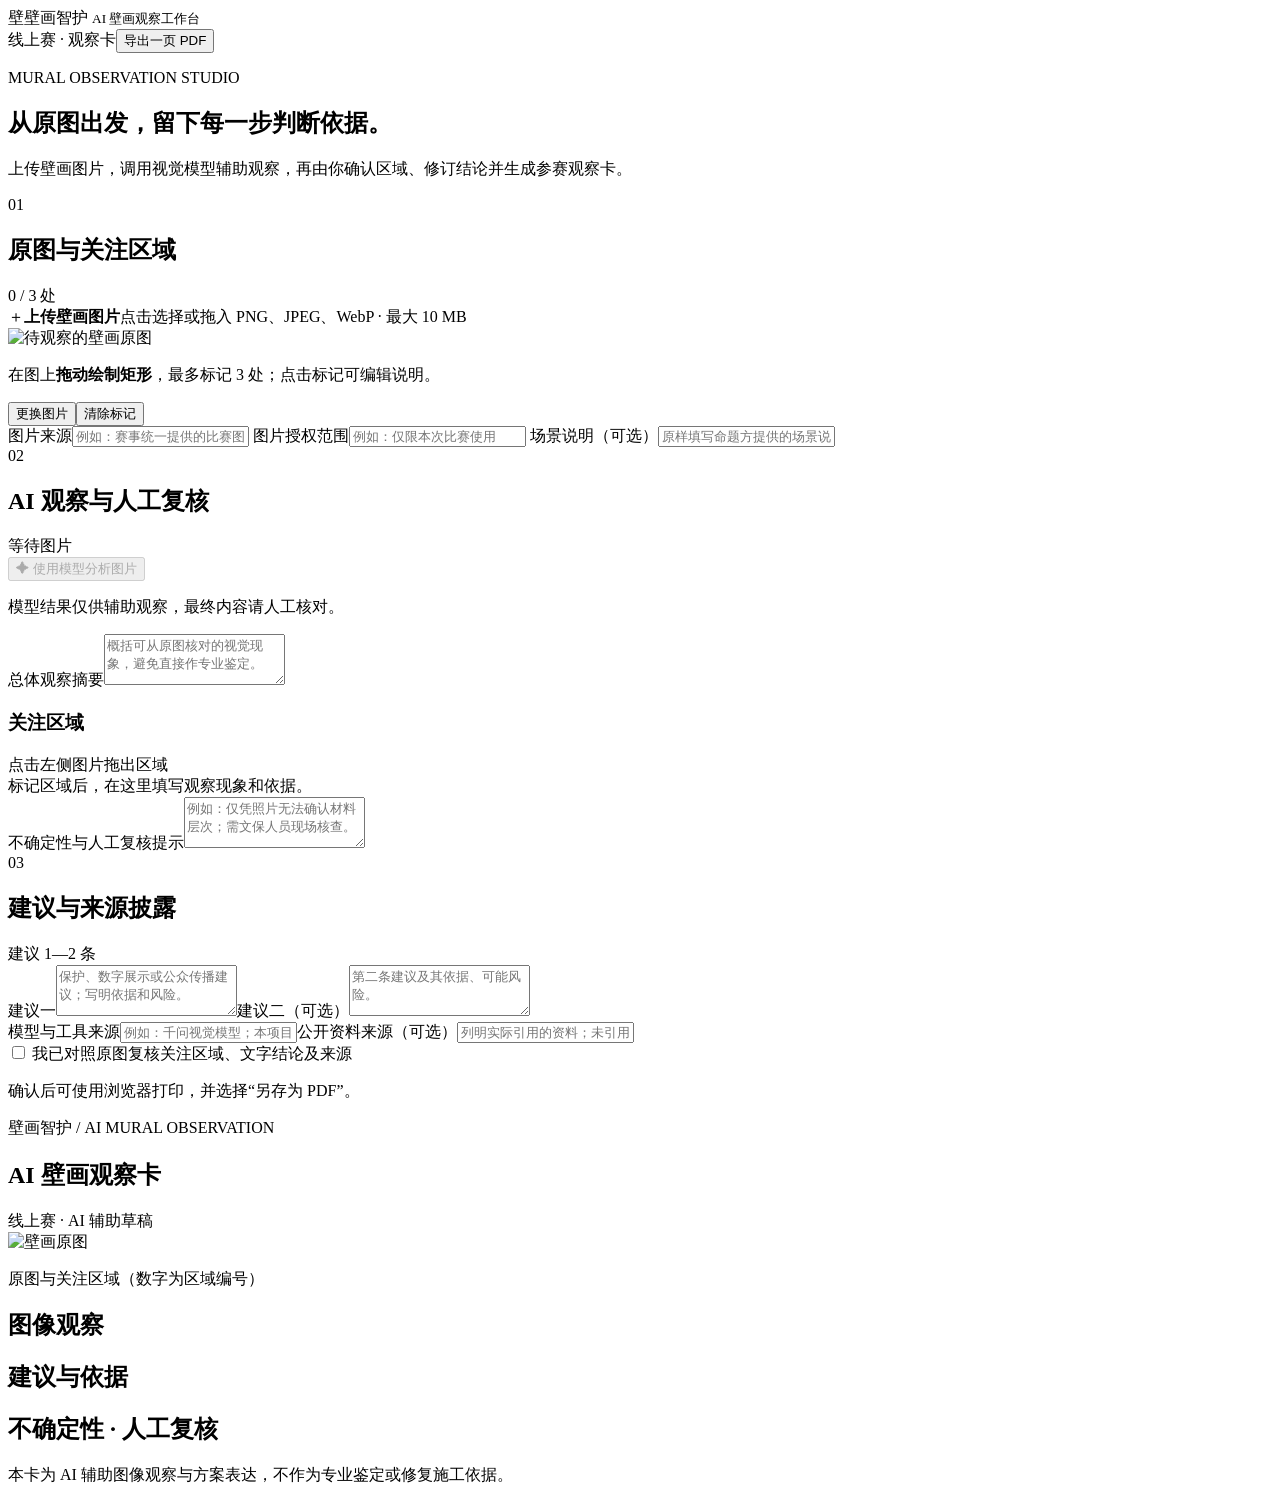
==== web/index.html @ 6996327d "Add mural web workbench" ====
<!doctype html>
<html lang="zh-CN">
<head>
  <meta charset="utf-8">
  <meta name="viewport" content="width=device-width, initial-scale=1">
  <title>壁画智护 · AI 壁画观察卡</title>
  <link rel="stylesheet" href="/styles.css">
</head>
<body>
  <header class="topbar">
    <div class="brand"><span class="brand-mark">壁</span><span>壁画智护 <small>AI 壁画观察工作台</small></span></div>
    <div class="top-actions"><span class="phase">线上赛 · 观察卡</span><button id="printBtn" class="primary" type="button">导出一页 PDF</button></div>
  </header>

  <main class="workspace">
    <section class="hero">
      <p class="eyebrow">MURAL OBSERVATION STUDIO</p>
      <h1>从原图出发，留下每一步判断依据。</h1>
      <p>上传壁画图片，调用视觉模型辅助观察，再由你确认区域、修订结论并生成参赛观察卡。</p>
    </section>

    <div class="columns">
      <section class="panel image-panel">
        <div class="section-head"><div><span class="step">01</span><h2>原图与关注区域</h2></div><span id="markerCount" class="subtle">0 / 3 处</span></div>
        <div id="dropZone" class="drop-zone">
          <input id="imageInput" type="file" accept="image/png,image/jpeg,image/webp" hidden>
          <div id="emptyImage" class="empty-image"><span class="upload-icon">＋</span><strong>上传壁画图片</strong><span>点击选择或拖入 PNG、JPEG、WebP · 最大 10 MB</span></div>
          <div id="imageStage" class="image-stage hidden"><img id="muralImage" alt="待观察的壁画原图"><div id="markerLayer" class="marker-layer"></div></div>
        </div>
        <div class="image-toolbar"><p>在图上<strong>拖动绘制矩形</strong>，最多标记 3 处；点击标记可编辑说明。</p><div class="image-actions"><button id="replaceImage" class="text-button" type="button">更换图片</button><button id="clearMarkers" class="text-button" type="button">清除标记</button></div></div>
        <label class="field">图片来源<input id="imageSource" placeholder="例如：赛事统一提供的比赛图片"></label>
        <label class="field">图片授权范围<input id="imageLicense" placeholder="例如：仅限本次比赛使用"></label>
        <label class="field">场景说明（可选）<input id="sceneNote" placeholder="原样填写命题方提供的场景说明"></label>
      </section>

      <section class="panel review-panel">
        <div class="section-head"><div><span class="step">02</span><h2>AI 观察与人工复核</h2></div><span id="modelState" class="pill">等待图片</span></div>
        <button id="analyzeBtn" class="analyze-button" type="button" disabled><span>✦</span> 使用模型分析图片</button>
        <p id="apiMessage" class="hint" role="status" aria-live="polite">模型结果仅供辅助观察，最终内容请人工核对。</p>
        <p id="runInfo" class="run-info hidden"></p>
        <div id="modelFindings" class="model-findings hidden"></div>
        <label class="field">总体观察摘要<textarea id="summary" rows="3" placeholder="概括可从原图核对的视觉现象，避免直接作专业鉴定。"></textarea></label>
        <div class="subhead"><h3>关注区域</h3><span>点击左侧图片拖出区域</span></div>
        <div id="findingList" class="finding-list"><div class="empty-list">标记区域后，在这里填写观察现象和依据。</div></div>
        <label class="field">不确定性与人工复核提示<textarea id="limitations" rows="3" placeholder="例如：仅凭照片无法确认材料层次；需文保人员现场核查。"></textarea></label>
      </section>
    </div>

    <section class="panel advice-panel"><div class="section-head"><div><span class="step">03</span><h2>建议与来源披露</h2></div><span class="subtle">建议 1—2 条</span></div>
      <div class="advice-grid"><label class="field">建议一<textarea id="advice1" rows="3" placeholder="保护、数字展示或公众传播建议；写明依据和风险。"></textarea></label><label class="field">建议二（可选）<textarea id="advice2" rows="3" placeholder="第二条建议及其依据、可能风险。"></textarea></label></div>
      <div class="source-grid"><label class="field">模型与工具来源<input id="toolSource" placeholder="例如：千问视觉模型；本项目网页工作台"></label><label class="field">公开资料来源（可选）<input id="referenceSource" placeholder="列明实际引用的资料；未引用可写“无”"></label></div>
      <label class="review-confirm"><input id="reviewConfirmed" type="checkbox"> 我已对照原图复核关注区域、文字结论及来源</label>
      <p class="hint">确认后可使用浏览器打印，并选择“另存为 PDF”。</p>
    </section>
  </main>

  <section id="printSheet" class="print-sheet" aria-label="AI 壁画观察卡">
    <div class="sheet-heading"><div><span>壁画智护 / AI MURAL OBSERVATION</span><h1>AI 壁画观察卡</h1></div><span>线上赛 · AI 辅助草稿</span></div>
    <div class="sheet-main"><div class="sheet-image"><div class="sheet-image-wrap"><img id="sheetImage" alt="壁画原图"><div id="sheetMarkers" class="sheet-markers"></div></div><p>原图与关注区域（数字为区域编号）</p></div><div class="sheet-observations"><h2>图像观察</h2><p id="sheetSummary"></p><div id="sheetFindings"></div></div></div>
    <div class="sheet-bottom"><div><h2>建议与依据</h2><div id="sheetAdvice"></div></div><div><h2>不确定性 · 人工复核</h2><p id="sheetLimitations"></p></div></div>
    <div class="sheet-footer"><p id="sheetImageSource"></p><p id="sheetSceneNote"></p><p id="sheetToolSource"></p><p id="sheetReferenceSource"></p><p id="sheetRunInfo"></p><p id="sheetReviewState"></p><p>本卡为 AI 辅助图像观察与方案表达，不作为专业鉴定或修复施工依据。</p></div>
  </section>
  <script src="/app.js"></script>
</body>
</html>
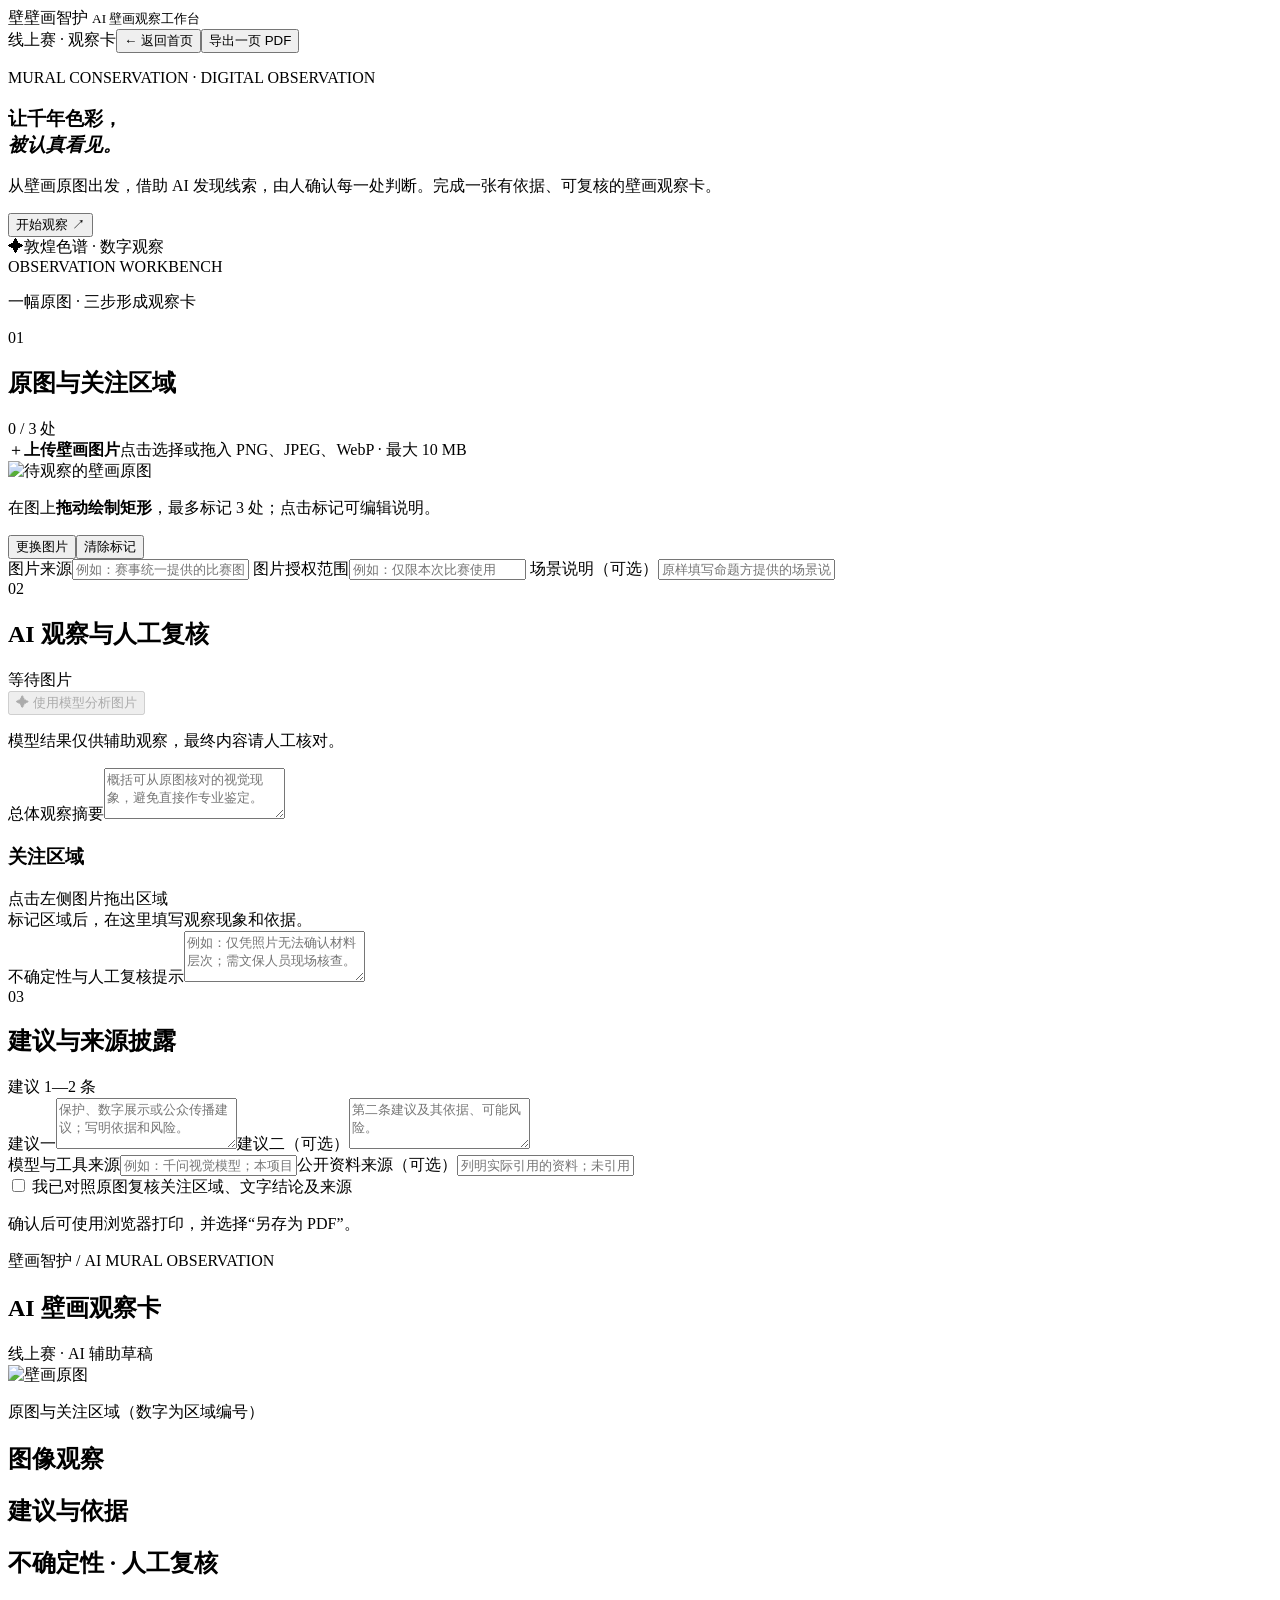
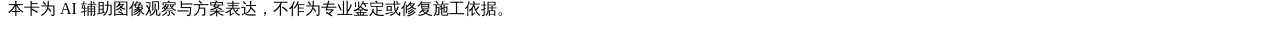
==== commit 218db0f4: "Refine mural landing page and workbench navigation" ====
--- a/web/index.html
+++ b/web/index.html
@@ -4,21 +4,29 @@
   <meta charset="utf-8">
   <meta name="viewport" content="width=device-width, initial-scale=1">
   <title>壁画智护 · AI 壁画观察卡</title>
-  <link rel="stylesheet" href="/styles.css">
+  <link rel="stylesheet" href="/styles.css?v=2">
 </head>
 <body>
   <header class="topbar">
     <div class="brand"><span class="brand-mark">壁</span><span>壁画智护 <small>AI 壁画观察工作台</small></span></div>
-    <div class="top-actions"><span class="phase">线上赛 · 观察卡</span><button id="printBtn" class="primary" type="button">导出一页 PDF</button></div>
+    <div class="top-actions"><span class="phase">线上赛 · 观察卡</span><button id="backHome" class="back-home hidden" type="button">← 返回首页</button><button id="printBtn" class="primary hidden" type="button">导出一页 PDF</button></div>
   </header>
 
   <main class="workspace">
-    <section class="hero">
-      <p class="eyebrow">MURAL OBSERVATION STUDIO</p>
-      <h1>从原图出发，留下每一步判断依据。</h1>
-      <p>上传壁画图片，调用视觉模型辅助观察，再由你确认区域、修订结论并生成参赛观察卡。</p>
+    <section id="landing" class="landing">
+      <section class="hero">
+      <div class="hero-copy">
+        <p class="eyebrow">MURAL CONSERVATION · DIGITAL OBSERVATION</p>
+        <h1>让千年色彩，<br><em>被认真看见。</em></h1>
+        <p>从壁画原图出发，借助 AI 发现线索，由人确认每一处判断。完成一张有依据、可复核的壁画观察卡。</p>
+        <button id="startBtn" class="hero-link" type="button">开始观察 <span aria-hidden="true">↗</span></button>
+      </div>
+      <div class="hero-art" aria-hidden="true"><span class="hero-sun"></span><span class="hero-ridge ridge-back"></span><span class="hero-ridge ridge-front"></span><span class="hero-medallion">✦</span><span class="hero-art-caption">敦煌色谱 · 数字观察</span></div>
+      </section>
     </section>
 
+    <section id="workbench" class="workbench-view hidden">
+    <div class="workbench-heading"><span>OBSERVATION WORKBENCH</span><p>一幅原图 · 三步形成观察卡</p></div>
     <div class="columns">
       <section class="panel image-panel">
         <div class="section-head"><div><span class="step">01</span><h2>原图与关注区域</h2></div><span id="markerCount" class="subtle">0 / 3 处</span></div>
@@ -52,6 +60,7 @@
       <label class="review-confirm"><input id="reviewConfirmed" type="checkbox"> 我已对照原图复核关注区域、文字结论及来源</label>
       <p class="hint">确认后可使用浏览器打印，并选择“另存为 PDF”。</p>
     </section>
+    </section>
   </main>
 
   <section id="printSheet" class="print-sheet" aria-label="AI 壁画观察卡">
@@ -60,6 +69,6 @@
     <div class="sheet-bottom"><div><h2>建议与依据</h2><div id="sheetAdvice"></div></div><div><h2>不确定性 · 人工复核</h2><p id="sheetLimitations"></p></div></div>
     <div class="sheet-footer"><p id="sheetImageSource"></p><p id="sheetSceneNote"></p><p id="sheetToolSource"></p><p id="sheetReferenceSource"></p><p id="sheetRunInfo"></p><p id="sheetReviewState"></p><p>本卡为 AI 辅助图像观察与方案表达，不作为专业鉴定或修复施工依据。</p></div>
   </section>
-  <script src="/app.js"></script>
+  <script src="/app.js?v=2"></script>
 </body>
 </html>
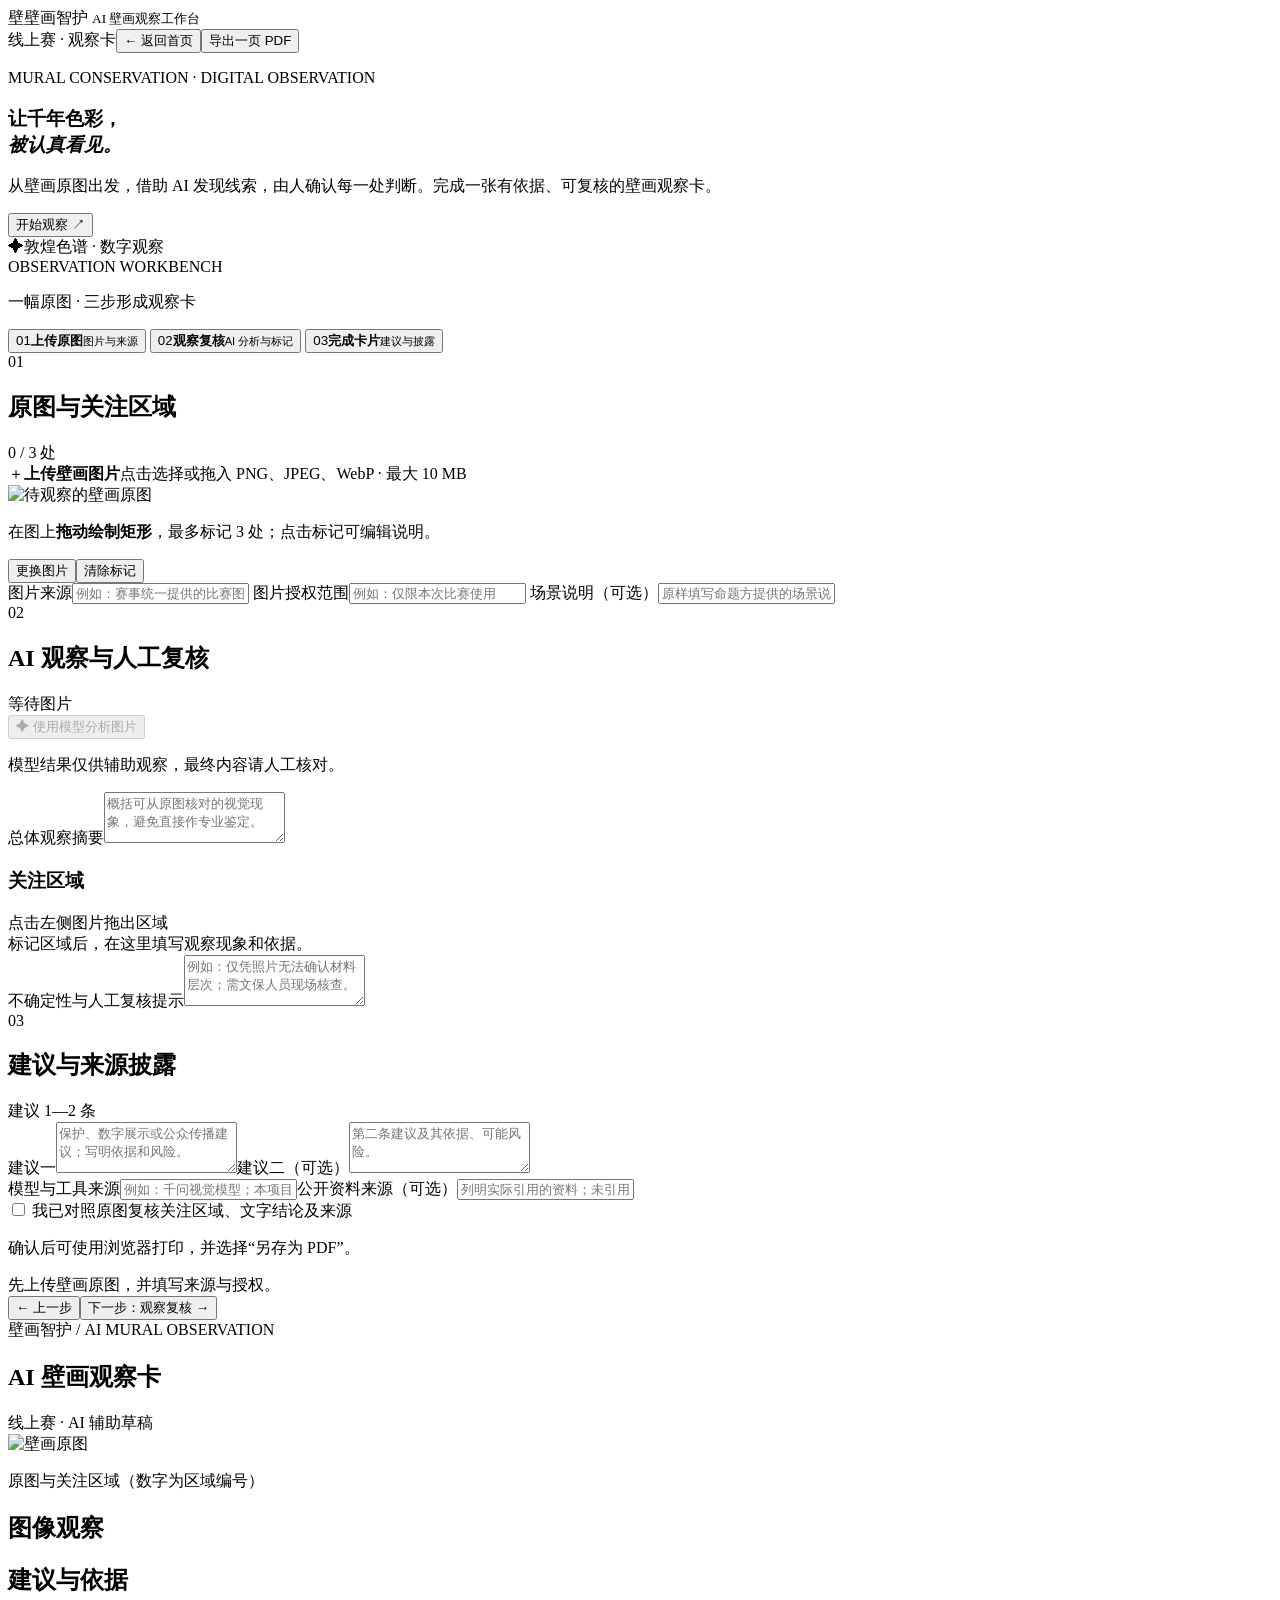
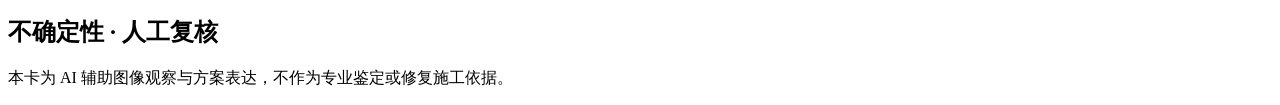
==== commit 980d45e3: "Present mural workflow as three steps" ====
--- a/web/index.html
+++ b/web/index.html
@@ -4,7 +4,7 @@
   <meta charset="utf-8">
   <meta name="viewport" content="width=device-width, initial-scale=1">
   <title>壁画智护 · AI 壁画观察卡</title>
-  <link rel="stylesheet" href="/styles.css?v=2">
+  <link rel="stylesheet" href="/styles.css?v=3">
 </head>
 <body>
   <header class="topbar">
@@ -27,6 +27,11 @@
 
     <section id="workbench" class="workbench-view hidden">
     <div class="workbench-heading"><span>OBSERVATION WORKBENCH</span><p>一幅原图 · 三步形成观察卡</p></div>
+    <nav class="wizard-nav" aria-label="观察卡制作步骤">
+      <button class="wizard-tab active" type="button" data-step="1" aria-current="step"><span>01</span><strong>上传原图</strong><small>图片与来源</small></button>
+      <button class="wizard-tab" type="button" data-step="2"><span>02</span><strong>观察复核</strong><small>AI 分析与标记</small></button>
+      <button class="wizard-tab" type="button" data-step="3"><span>03</span><strong>完成卡片</strong><small>建议与披露</small></button>
+    </nav>
     <div class="columns">
       <section class="panel image-panel">
         <div class="section-head"><div><span class="step">01</span><h2>原图与关注区域</h2></div><span id="markerCount" class="subtle">0 / 3 处</span></div>
@@ -36,9 +41,11 @@
           <div id="imageStage" class="image-stage hidden"><img id="muralImage" alt="待观察的壁画原图"><div id="markerLayer" class="marker-layer"></div></div>
         </div>
         <div class="image-toolbar"><p>在图上<strong>拖动绘制矩形</strong>，最多标记 3 处；点击标记可编辑说明。</p><div class="image-actions"><button id="replaceImage" class="text-button" type="button">更换图片</button><button id="clearMarkers" class="text-button" type="button">清除标记</button></div></div>
-        <label class="field">图片来源<input id="imageSource" placeholder="例如：赛事统一提供的比赛图片"></label>
-        <label class="field">图片授权范围<input id="imageLicense" placeholder="例如：仅限本次比赛使用"></label>
-        <label class="field">场景说明（可选）<input id="sceneNote" placeholder="原样填写命题方提供的场景说明"></label>
+        <div class="image-meta">
+          <label class="field">图片来源<input id="imageSource" placeholder="例如：赛事统一提供的比赛图片"></label>
+          <label class="field">图片授权范围<input id="imageLicense" placeholder="例如：仅限本次比赛使用"></label>
+          <label class="field">场景说明（可选）<input id="sceneNote" placeholder="原样填写命题方提供的场景说明"></label>
+        </div>
       </section>
 
       <section class="panel review-panel">
@@ -60,6 +67,7 @@
       <label class="review-confirm"><input id="reviewConfirmed" type="checkbox"> 我已对照原图复核关注区域、文字结论及来源</label>
       <p class="hint">确认后可使用浏览器打印，并选择“另存为 PDF”。</p>
     </section>
+    <div class="wizard-footer"><span id="wizardStatus" role="status" aria-live="polite">先上传壁画原图，并填写来源与授权。</span><div><button id="wizardPrev" type="button" class="wizard-secondary hidden">← 上一步</button><button id="wizardNext" type="button" class="wizard-primary">下一步：观察复核 →</button></div></div>
     </section>
   </main>
 
@@ -69,6 +77,6 @@
     <div class="sheet-bottom"><div><h2>建议与依据</h2><div id="sheetAdvice"></div></div><div><h2>不确定性 · 人工复核</h2><p id="sheetLimitations"></p></div></div>
     <div class="sheet-footer"><p id="sheetImageSource"></p><p id="sheetSceneNote"></p><p id="sheetToolSource"></p><p id="sheetReferenceSource"></p><p id="sheetRunInfo"></p><p id="sheetReviewState"></p><p>本卡为 AI 辅助图像观察与方案表达，不作为专业鉴定或修复施工依据。</p></div>
   </section>
-  <script src="/app.js?v=2"></script>
+  <script src="/app.js?v=3"></script>
 </body>
 </html>
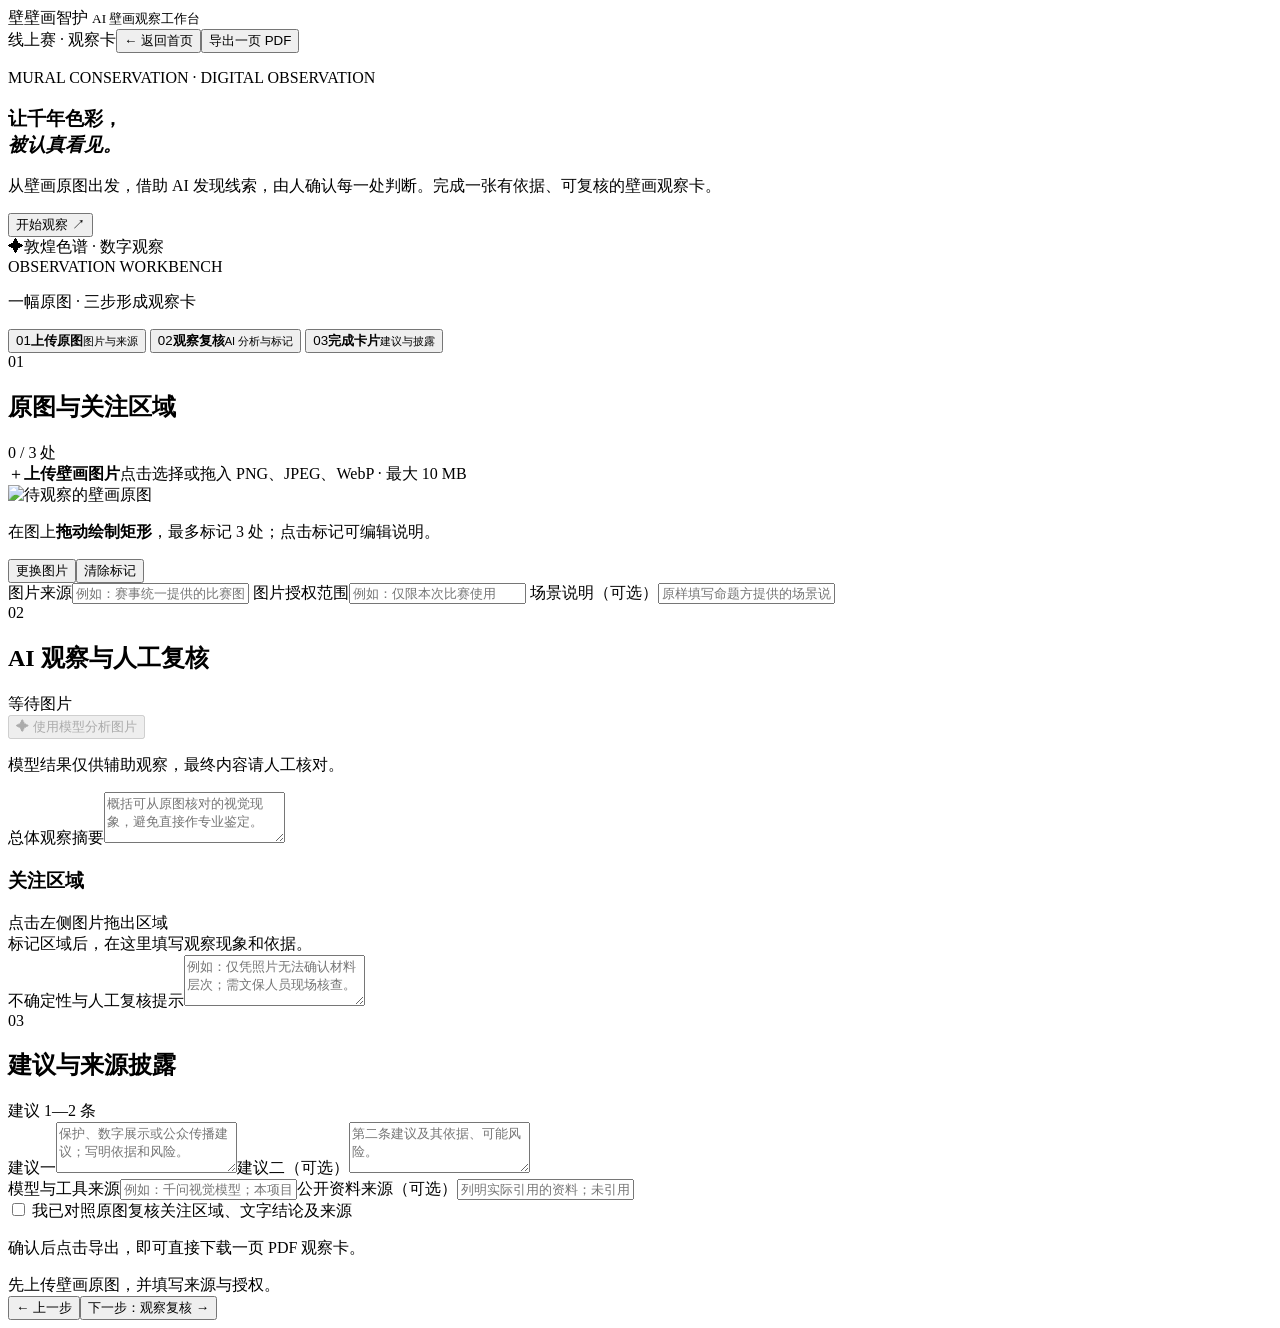
==== commit af30d1a8: "Export mural observation card directly as PDF" ====
--- a/web/index.html
+++ b/web/index.html
@@ -4,12 +4,12 @@
   <meta charset="utf-8">
   <meta name="viewport" content="width=device-width, initial-scale=1">
   <title>壁画智护 · AI 壁画观察卡</title>
-  <link rel="stylesheet" href="/styles.css?v=3">
+  <link rel="stylesheet" href="/styles.css?v=4">
 </head>
 <body>
   <header class="topbar">
     <div class="brand"><span class="brand-mark">壁</span><span>壁画智护 <small>AI 壁画观察工作台</small></span></div>
-    <div class="top-actions"><span class="phase">线上赛 · 观察卡</span><button id="backHome" class="back-home hidden" type="button">← 返回首页</button><button id="printBtn" class="primary hidden" type="button">导出一页 PDF</button></div>
+    <div class="top-actions"><span class="phase">线上赛 · 观察卡</span><button id="backHome" class="back-home hidden" type="button">← 返回首页</button><button id="exportBtn" class="primary hidden" type="button">导出一页 PDF</button></div>
   </header>
 
   <main class="workspace">
@@ -65,18 +65,12 @@
       <div class="advice-grid"><label class="field">建议一<textarea id="advice1" rows="3" placeholder="保护、数字展示或公众传播建议；写明依据和风险。"></textarea></label><label class="field">建议二（可选）<textarea id="advice2" rows="3" placeholder="第二条建议及其依据、可能风险。"></textarea></label></div>
       <div class="source-grid"><label class="field">模型与工具来源<input id="toolSource" placeholder="例如：千问视觉模型；本项目网页工作台"></label><label class="field">公开资料来源（可选）<input id="referenceSource" placeholder="列明实际引用的资料；未引用可写“无”"></label></div>
       <label class="review-confirm"><input id="reviewConfirmed" type="checkbox"> 我已对照原图复核关注区域、文字结论及来源</label>
-      <p class="hint">确认后可使用浏览器打印，并选择“另存为 PDF”。</p>
+      <p class="hint">确认后点击导出，即可直接下载一页 PDF 观察卡。</p>
     </section>
     <div class="wizard-footer"><span id="wizardStatus" role="status" aria-live="polite">先上传壁画原图，并填写来源与授权。</span><div><button id="wizardPrev" type="button" class="wizard-secondary hidden">← 上一步</button><button id="wizardNext" type="button" class="wizard-primary">下一步：观察复核 →</button></div></div>
     </section>
   </main>
 
-  <section id="printSheet" class="print-sheet" aria-label="AI 壁画观察卡">
-    <div class="sheet-heading"><div><span>壁画智护 / AI MURAL OBSERVATION</span><h1>AI 壁画观察卡</h1></div><span>线上赛 · AI 辅助草稿</span></div>
-    <div class="sheet-main"><div class="sheet-image"><div class="sheet-image-wrap"><img id="sheetImage" alt="壁画原图"><div id="sheetMarkers" class="sheet-markers"></div></div><p>原图与关注区域（数字为区域编号）</p></div><div class="sheet-observations"><h2>图像观察</h2><p id="sheetSummary"></p><div id="sheetFindings"></div></div></div>
-    <div class="sheet-bottom"><div><h2>建议与依据</h2><div id="sheetAdvice"></div></div><div><h2>不确定性 · 人工复核</h2><p id="sheetLimitations"></p></div></div>
-    <div class="sheet-footer"><p id="sheetImageSource"></p><p id="sheetSceneNote"></p><p id="sheetToolSource"></p><p id="sheetReferenceSource"></p><p id="sheetRunInfo"></p><p id="sheetReviewState"></p><p>本卡为 AI 辅助图像观察与方案表达，不作为专业鉴定或修复施工依据。</p></div>
-  </section>
-  <script src="/app.js?v=3"></script>
+  <script src="/app.js?v=4"></script>
 </body>
 </html>
